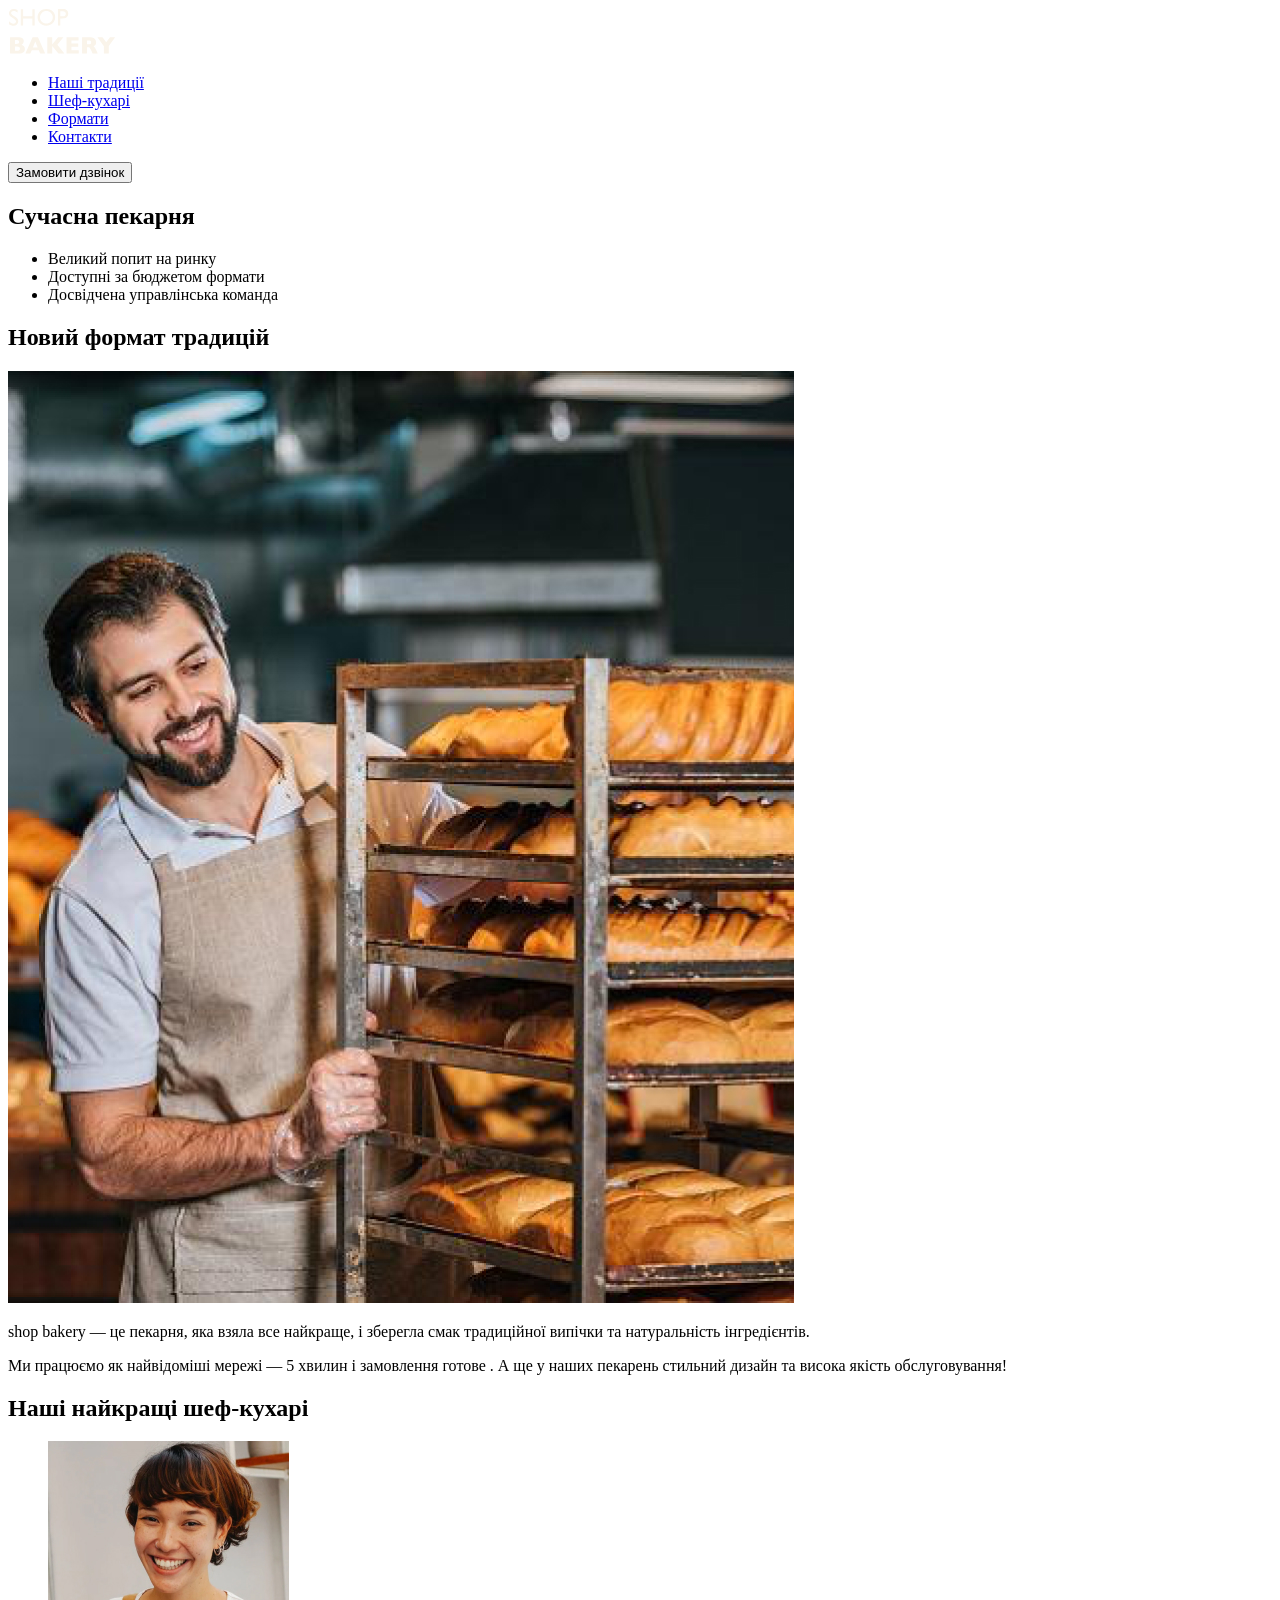
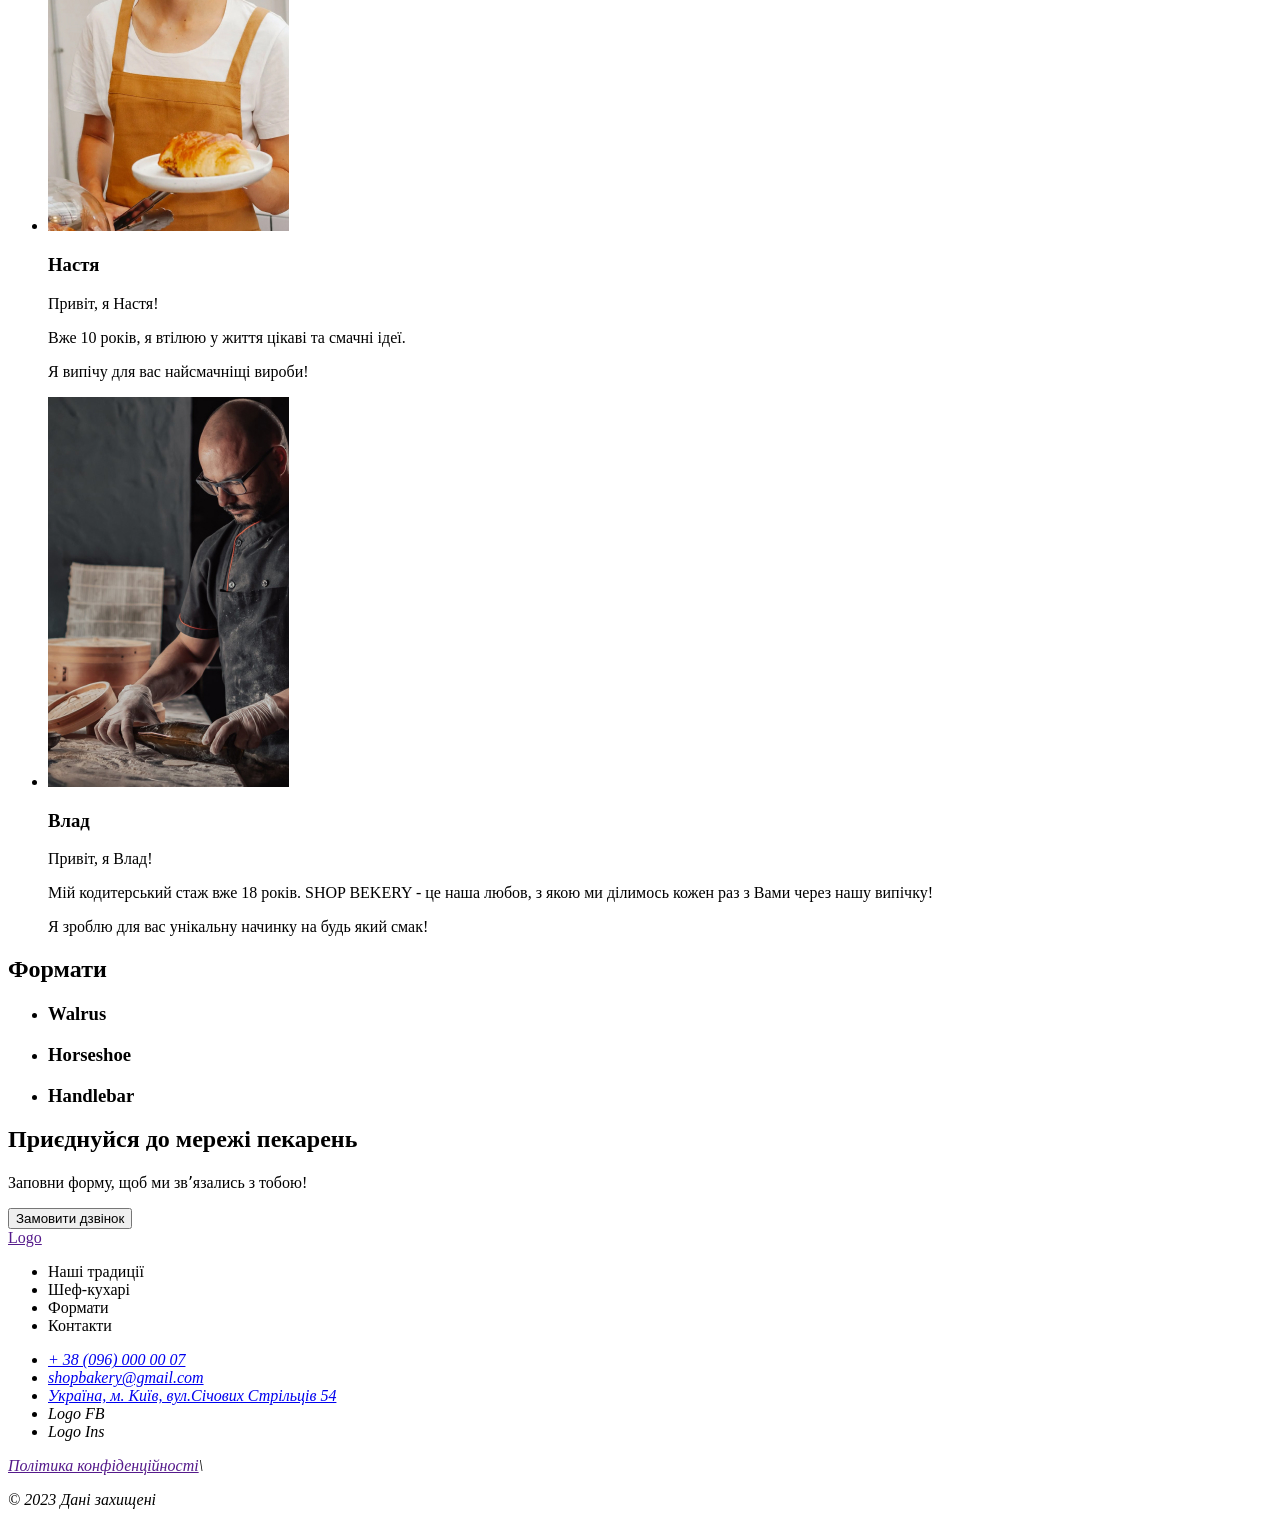
==== index.html @ 95798724 "Add files via upload Add new commit" ====
<!DOCTYPE html>
<html lang="en">

<head>
    <meta charset="UTF-8">
    <meta name="viewport" content="width=device-width, initial-scale=1.0">
    <title>BakerShop</title>
</head>

<body>
    <header>
        <nav>
            <a href=""><img src="images/logo.svg"></a>
            <ul>
                <li><a href="#">Наші традиції</li>
                <li><a href="#">Шеф-кухарі</a></li>
                <li><a href="#">Формати</a></li>
                <li><a href="#">Контакти</a></li>
            </ul>
        </nav>
        <button type="button">Замовити дзвінок</button>
    </header>
    <main>
        <section>
            <h1>Сучасна пекарня</h1>
        </section>
        <section>
            <ul>
                <li>Великий попит на ринку</li>
                <li>Доступні за бюджетом формати</li>
                <li>Досвідчена управлінська команда</li>
            </ul>
        </section>
        <section>
            <h2>Новий формат традицій</h2>
            <img src="images/baker-man@2x.jpg" alt="Батони і мужик">
            <p>shop bakery — це пекарня, яка взяла все найкраще, і зберегла смак традиційної випічки та натуральність
                інгредієнтів.</p>
            <p>Ми працюємо як найвідоміші мережі — 5 хвилин і замовлення готове . А ще у наших пекарень стильний дизайн
                та висока
                якість обслуговування!</p>
        </section>
        <section>
            <h2>Наші найкращі шеф-кухарі</h2>
            <ul>
                <li>
                    <article>
                        <img src="images/nastya-chef.jpg" alt="Настюха">
                        <h3>Настя</h3>
                        <p>Привіт, я Настя!</p>
                        <p>Вже 10 років, я втілюю
                            у життя цікаві та смачні ідеї.</p>
                        <p>Я випічу для вас
                            найсмачніщі вироби!</p>
                    </article>
                </li>
                <li>
                    <article>
                        <img src="images/vlad-chef.jpg" alt="Владос">
                        <h3>Влад</h3>
                        <p>Привіт, я Влад!</p>
                        <p>Мій кодитерський стаж вже 18 років. SHOP BEKERY - це наша любов, з якою ми ділимось кожен раз
                            з Вами через нашу випічку!</p>
                        <p>Я зроблю для вас унікальну начинку на будь який смак!</p>
                    </article>
                </li>
            </ul>
        </section>
        <section>
            <h2>Формати</h2>
            <ul>
                <li>
                    <article>
                        <h3>Walrus</h3>
                    </article>
                </li>
                <li>
                    <article>
                        <h3>Horseshoe</h3>
                    </article>
                </li>
                <li>
                    <article>
                        <h3>Handlebar</h3>
                    </article>
                </li>
            </ul>
        </section>
        <section>
            <h2>Приєднуйся до мережі пекарень</h2>
            <p>Заповни форму, щоб ми звʼязались з тобою!</p>
            <button type="button">Замовити дзвінок</button>
        </section>
    </main>
    <footer>
        <nav>
            <a href="">Logo</a>
            <ul>
                <li>Наші традиції</li>
                <li>Шеф-кухарі</li>
                <li>Формати</li>
                <li>Контакти</li>
            </ul>
            <address>
                <ul>
                    <li><a href="tel:+380960000007">+ 38 (096) 000 00 07</a></li>
                    <li><a href="mailto:shopbakery@gmail.com">shopbakery@gmail.com</a></li>
                    <li><a target="_blank" href="https://maps.app.goo.gl/tvMzSdvyXkwZxWQW9">Україна, м. Київ,
                            вул.Січових Стрільців 54</a></li>
                    <li>Logo FB</li>
                    <li>Logo Ins</li>

                </ul>
                <a href="">Політика конфіденційності</a>\
                <p>© 2023 Дані захищені</p>
            </address>
        </nav>
    </footer>
</body>

</html>
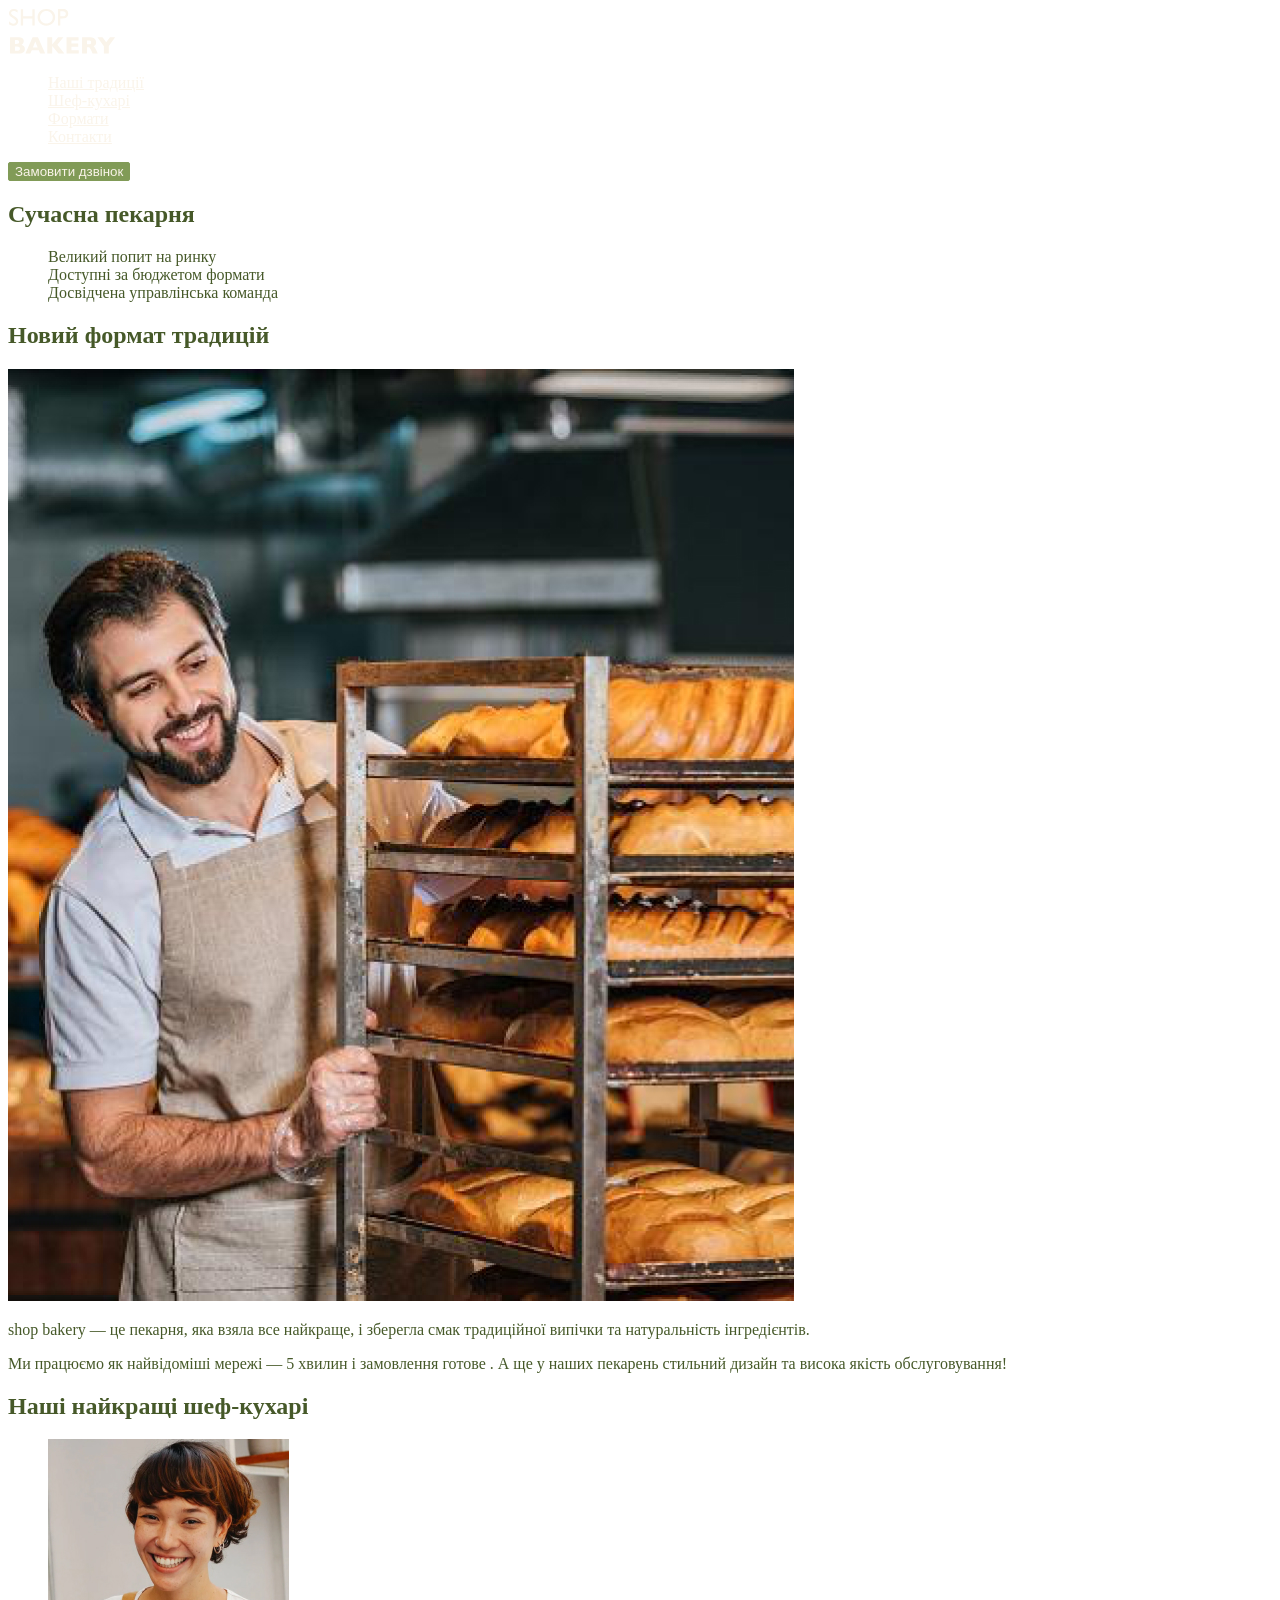
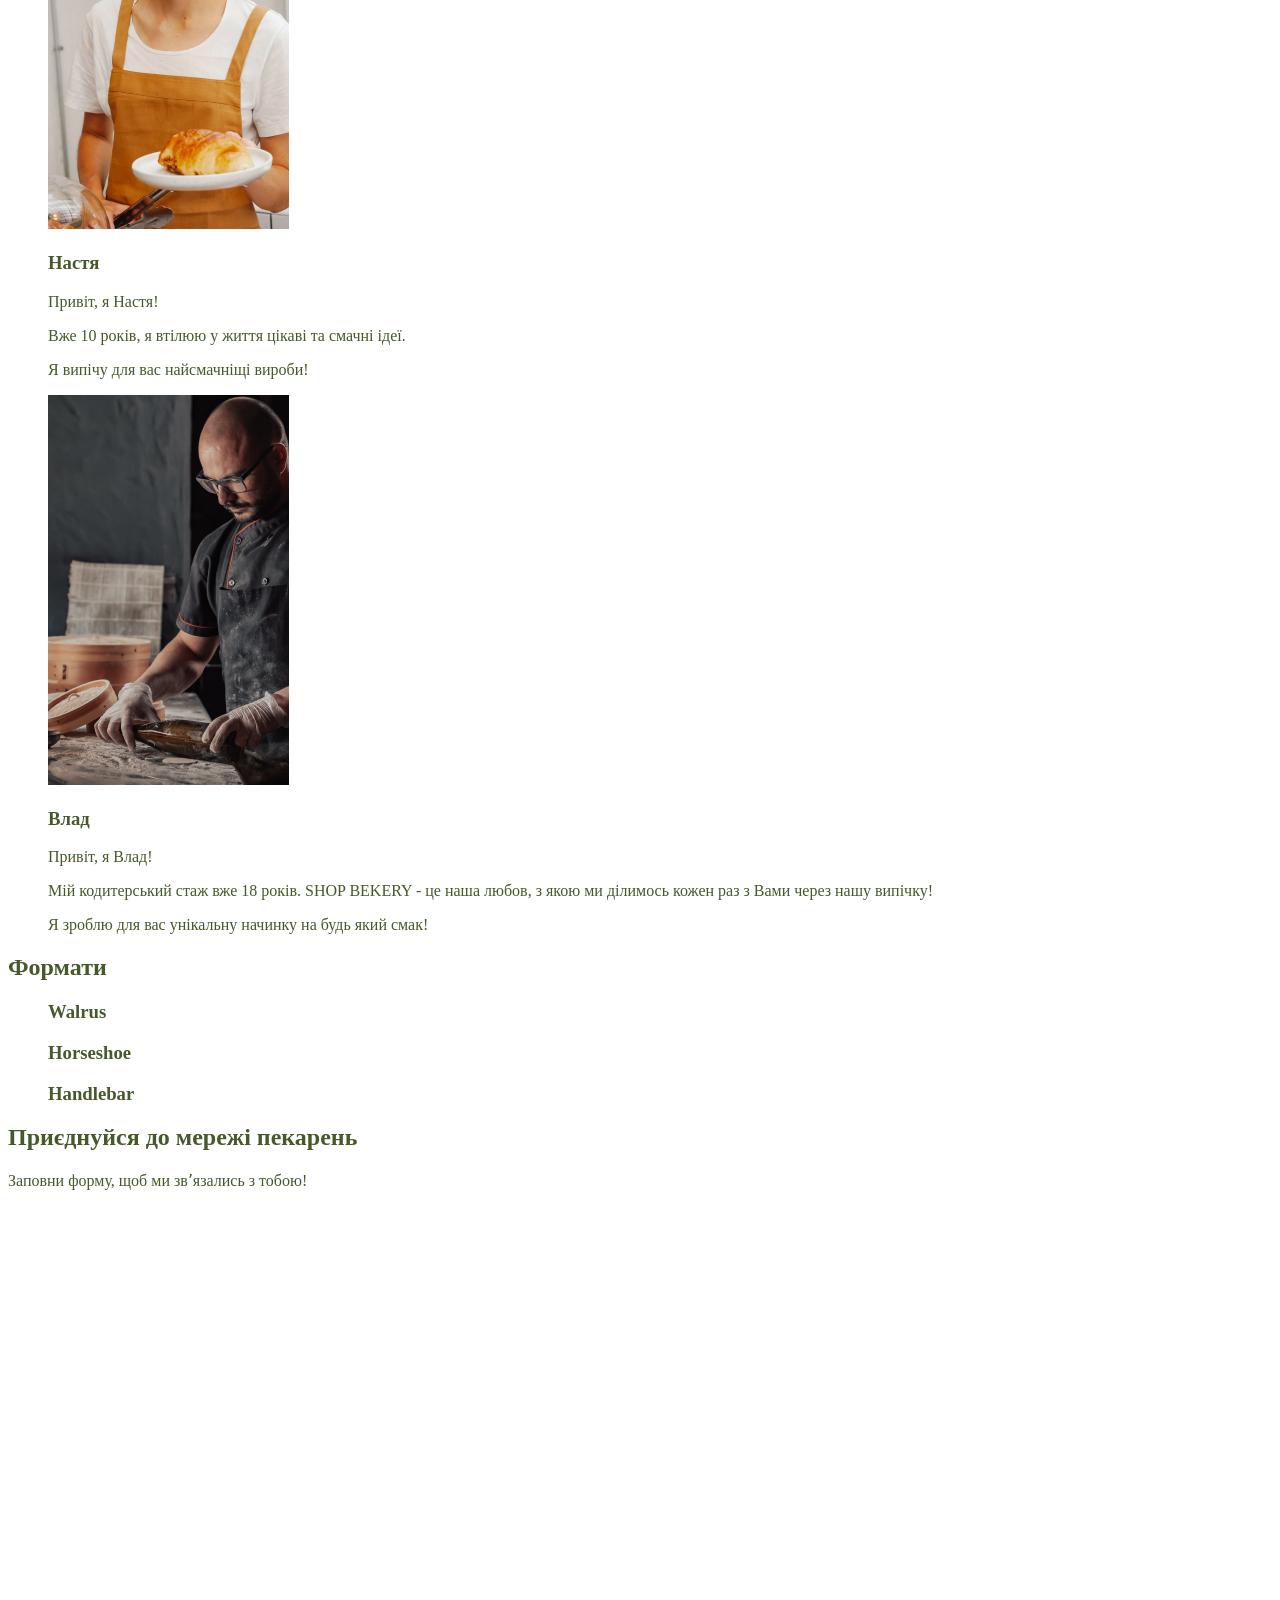
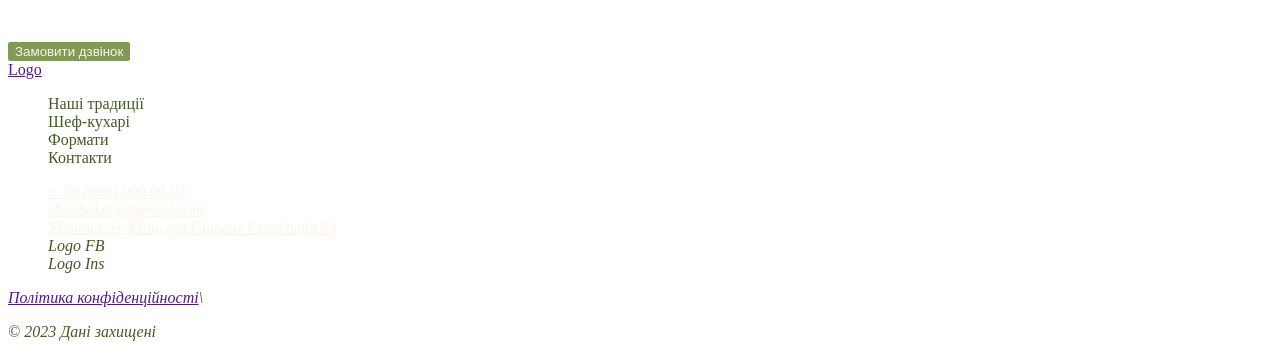
==== commit 8d95c9c6: "Update BakerShop website" ====
--- a/index.html
+++ b/index.html
@@ -4,18 +4,19 @@
 <head>
     <meta charset="UTF-8">
     <meta name="viewport" content="width=device-width, initial-scale=1.0">
+    <link href="css/styles.css" rel="stylesheet">
     <title>BakerShop</title>
 </head>
 
 <body>
     <header>
         <nav>
-            <a href=""><img src="images/logo.svg"></a>
+            <a href="/index.html"><img src="images/logo.svg"></a>
             <ul>
-                <li><a href="#">Наші традиції</li>
-                <li><a href="#">Шеф-кухарі</a></li>
-                <li><a href="#">Формати</a></li>
-                <li><a href="#">Контакти</a></li>
+                <li><a href="#traditions">Наші традиції</li>
+                <li><a href="#our-cheif">Шеф-кухарі</a></li>
+                <li><a href="#type">Формати</a></li>
+                <li><a href="#data">Контакти</a></li>
             </ul>
         </nav>
         <button type="button">Замовити дзвінок</button>
@@ -31,7 +32,7 @@
                 <li>Досвідчена управлінська команда</li>
             </ul>
         </section>
-        <section>
+        <section id="traditions">
             <h2>Новий формат традицій</h2>
             <img src="images/baker-man@2x.jpg" alt="Батони і мужик">
             <p>shop bakery — це пекарня, яка взяла все найкраще, і зберегла смак традиційної випічки та натуральність
@@ -40,7 +41,7 @@
                 та висока
                 якість обслуговування!</p>
         </section>
-        <section>
+        <section id='our-cheif'>
             <h2>Наші найкращі шеф-кухарі</h2>
             <ul>
                 <li>
@@ -66,7 +67,7 @@
                 </li>
             </ul>
         </section>
-        <section>
+        <section id='type'>
             <h2>Формати</h2>
             <ul>
                 <li>
@@ -86,10 +87,14 @@
                 </li>
             </ul>
         </section>
-        <section>
+        <section id='data'>
             <h2>Приєднуйся до мережі пекарень</h2>
             <p>Заповни форму, щоб ми звʼязались з тобою!</p>
             <button type="button">Замовити дзвінок</button>
+            <iframe
+                src="https://www.google.com/maps/embed?pb=!1m18!1m12!1m3!1d1925.090411204096!2d30.488788131143412!3d50.456521998063295!2m3!1f0!2f0!3f0!3m2!1i1024!2i768!4f13.1!3m3!1m2!1s0x40d4ce637c006b2d%3A0xaf86385f19996ff0!2z0LLRg9C70LjRhtGPINCh0ZbRh9C-0LLQuNGFINCh0YLRgNGW0LvRjNGG0ZbQsiwgNTQsINCa0LjRl9CyLCAwMjAwMA!5e0!3m2!1suk!2sua!4v1793465116703!5m2!1suk!2sua"
+                width="600" height="450" style="border:0;" allowfullscreen="" loading="lazy"
+                referrerpolicy="strict-origin-when-cross-origin"></iframe>
         </section>
     </main>
     <footer>
@@ -112,7 +117,7 @@
 
                 </ul>
                 <a href="">Політика конфіденційності</a>\
-                <p>© 2023 Дані захищені</p>
+                <p>&copy; 2023 Дані захищені</p>
             </address>
         </nav>
     </footer>
--- a/css/styles.css
+++ b/css/styles.css
@@ -0,0 +1,28 @@
+:root {
+    --color-primary-dark: #31261a;
+    --color-primary-light: #faf4ea;
+    --color-brand-dark: #465929;
+    --color-brand-light: #819b57;
+}
+body {
+    color: var(--color-brand-dark)
+}
+ul {
+    list-style-type: none;
+}
+li > a{
+    color: var(--color-primary-light);
+}
+li > a:hover {
+    color:var(--color-brand-light)
+}
+button {
+    background-color: var(--color-brand-light);
+    color: var(--color-primary-light);
+    border-radius: 2px;
+    border: 1px solid var(--color-brand-light);
+}
+button:hover {
+    background-color: var(--color-primary-light);
+    color: var(--color-brand-light);
+}
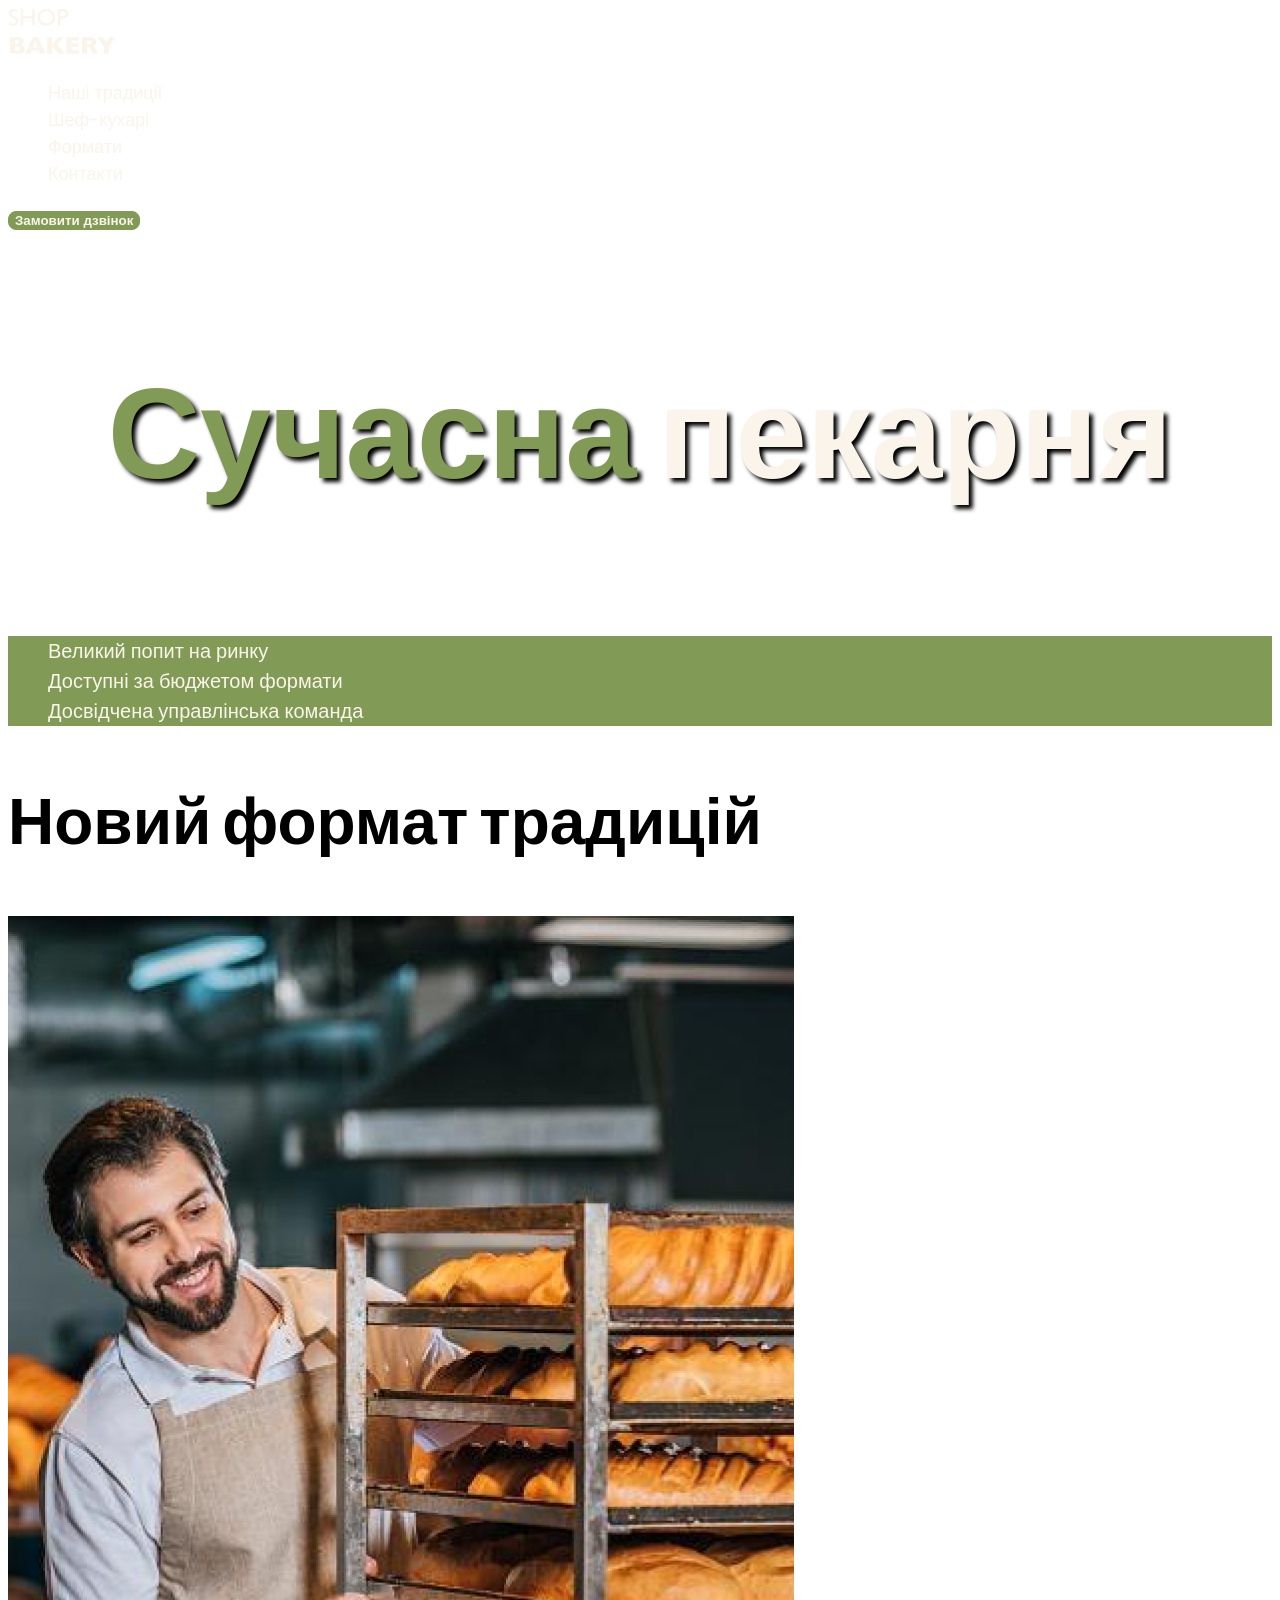
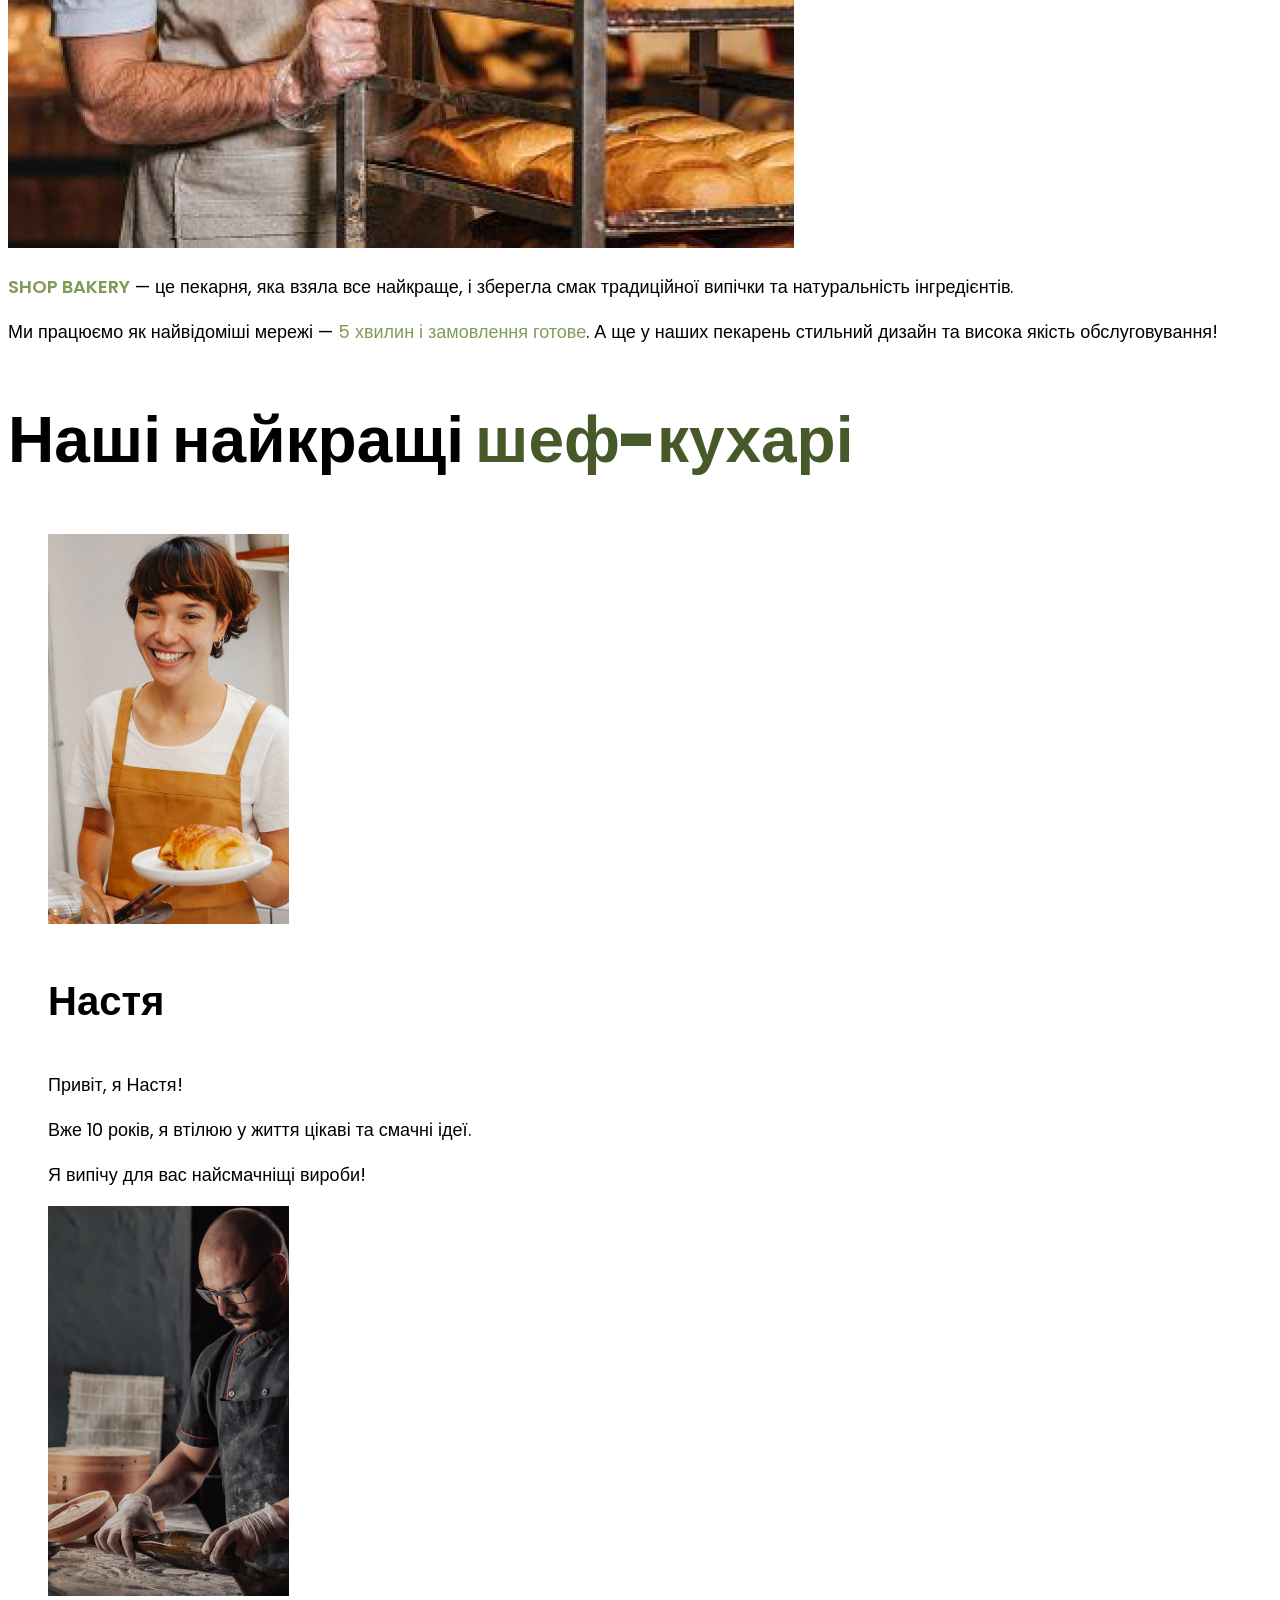
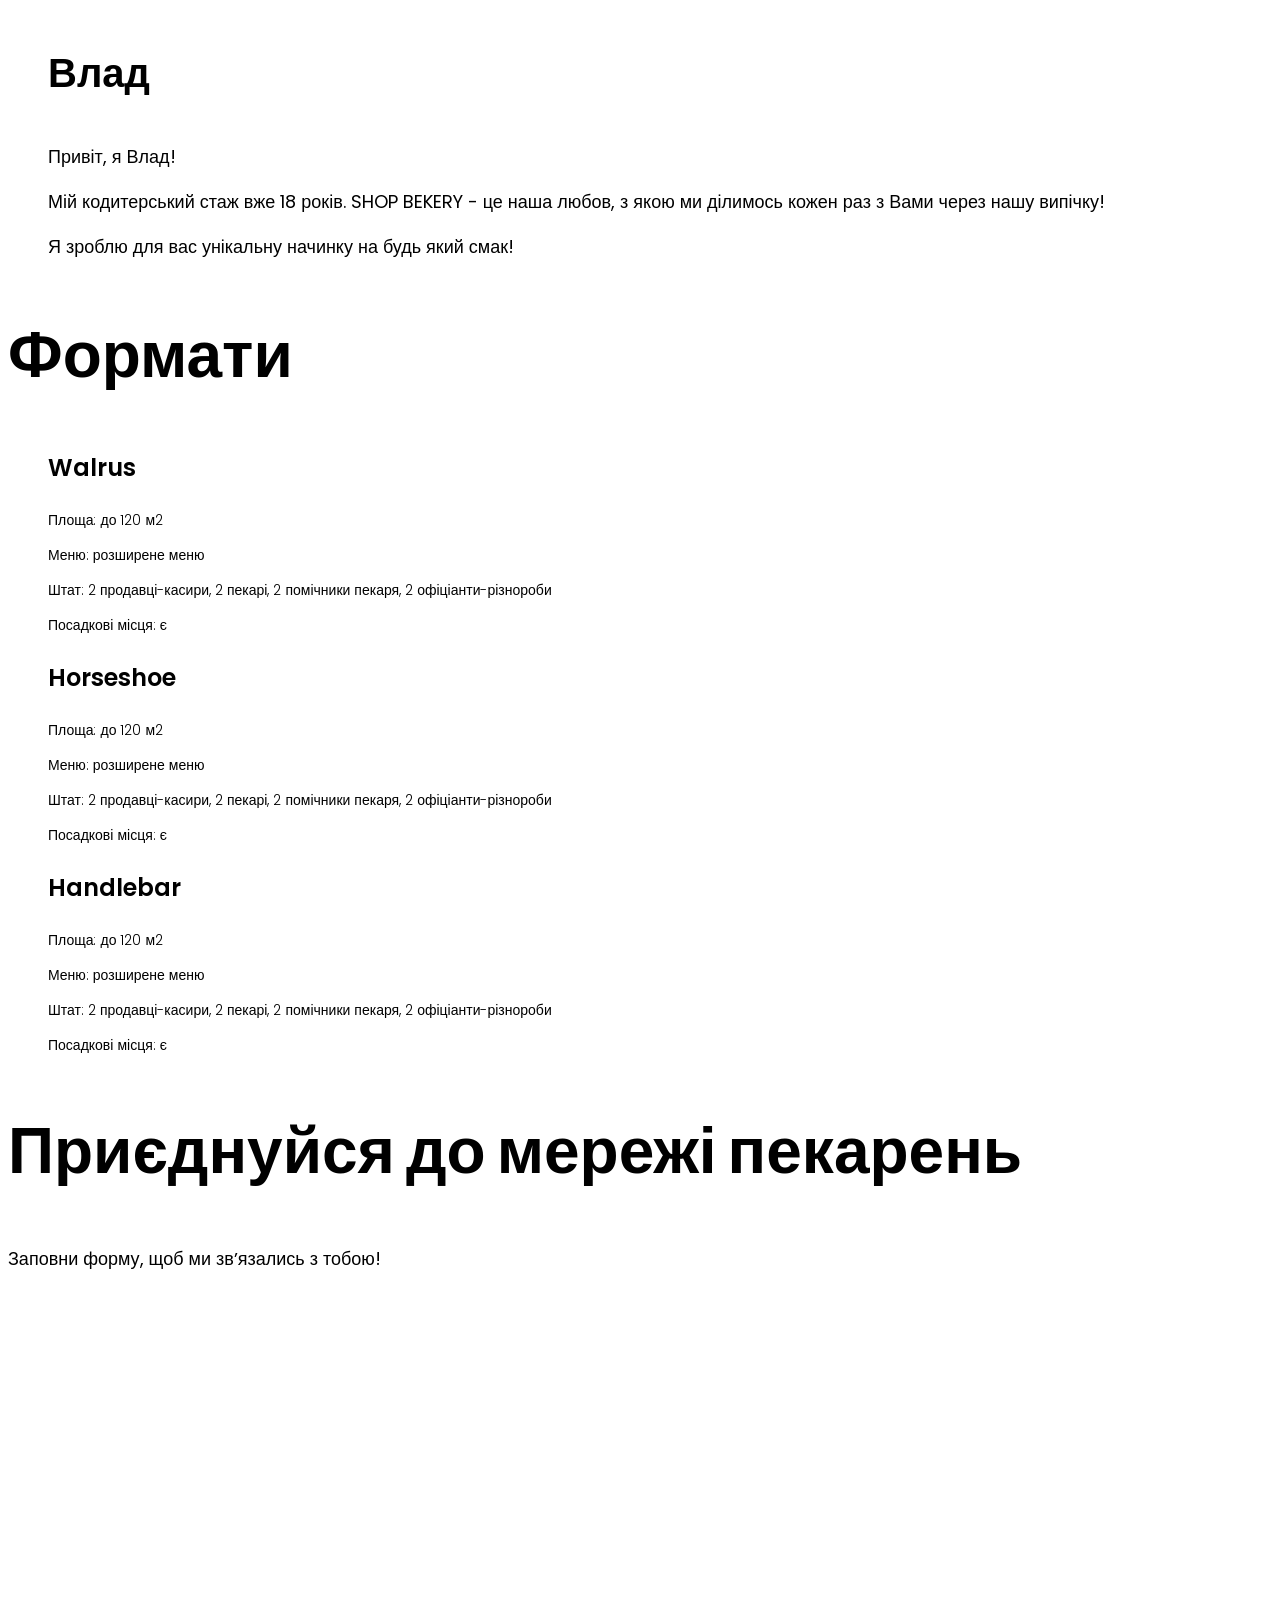
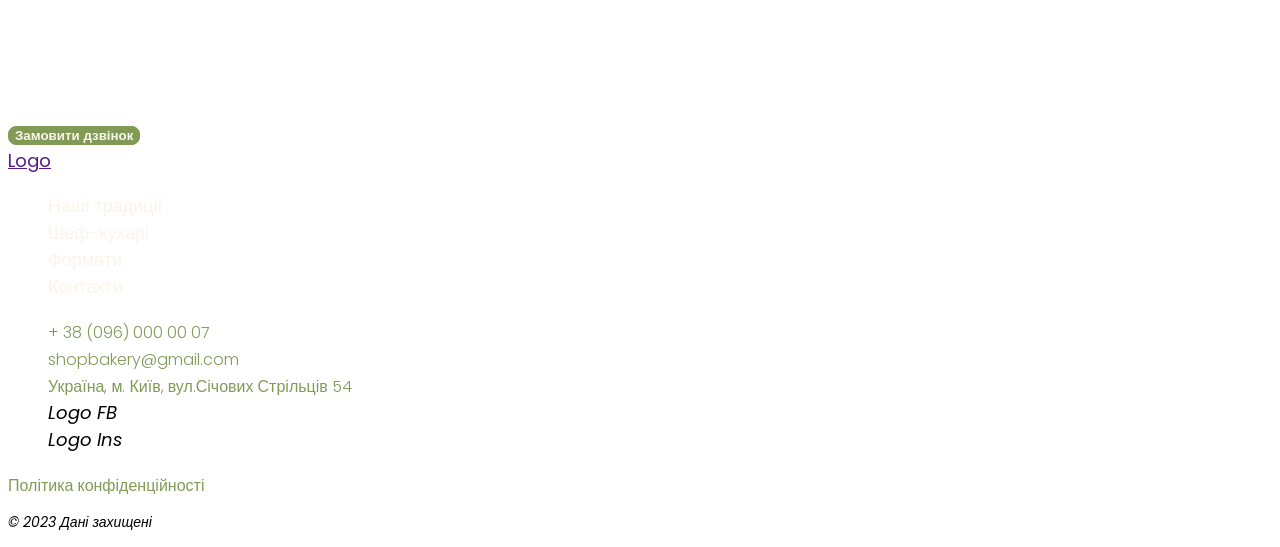
==== commit a1779623: "feat: update CV and project" ====
--- a/index.html
+++ b/index.html
@@ -4,6 +4,11 @@
 <head>
     <meta charset="UTF-8">
     <meta name="viewport" content="width=device-width, initial-scale=1.0">
+    <!-- Fonts -->
+    <!-- <link rel="preconnect" href="https://fonts.googleapis.com">
+    <link rel="preconnect" href="https://fonts.gstatic.com" crossorigin>
+    <link href="https://fonts.googleapis.com/css2?family=Poppins:wght@300;400;600;900&display=swap" rel="stylesheet"> -->
+    <!-- CSS -->
     <link href="css/styles.css" rel="stylesheet">
     <title>BakerShop</title>
 </head>
@@ -23,31 +28,33 @@
     </header>
     <main>
         <section>
-            <h1>Сучасна пекарня</h1>
+            <h1 class="hero-title"><span class=accent>Сучасна</span> пекарня</h1>
         </section>
         <section>
-            <ul>
-                <li>Великий попит на ринку</li>
-                <li>Доступні за бюджетом формати</li>
-                <li>Досвідчена управлінська команда</li>
+            <ul class='advantages-list'>
+                <li class='advantages-item'>Великий попит на ринку</li>
+                <li class='advantages-item'>Доступні за бюджетом формати</li>
+                <li class='advantages-item'>Досвідчена управлінська команда</li>
             </ul>
         </section>
         <section id="traditions">
-            <h2>Новий формат традицій</h2>
+            <h2 class='section-title'>Новий формат традицій</h2>
             <img src="images/baker-man@2x.jpg" alt="Батони і мужик">
-            <p>shop bakery — це пекарня, яка взяла все найкраще, і зберегла смак традиційної випічки та натуральність
+            <p class="traditions-text"><span class='up'>shop bakery</span> — це пекарня, яка взяла все найкраще, і
+                зберегла смак традиційної випічки та натуральність
                 інгредієнтів.</p>
-            <p>Ми працюємо як найвідоміші мережі — 5 хвилин і замовлення готове . А ще у наших пекарень стильний дизайн
+            <p class="traditions-text">Ми працюємо як найвідоміші мережі — <span class=low>5 хвилин і замовлення
+                    готове</span>. А ще у наших пекарень стильний дизайн
                 та висока
                 якість обслуговування!</p>
         </section>
         <section id='our-cheif'>
-            <h2>Наші найкращі шеф-кухарі</h2>
+            <h2 class='section-title'>Наші найкращі <span class="accent">шеф-кухарі</span></h2>
             <ul>
                 <li>
                     <article>
                         <img src="images/nastya-chef.jpg" alt="Настюха">
-                        <h3>Настя</h3>
+                        <h3 class="cheif-title">Настя</h3>
                         <p>Привіт, я Настя!</p>
                         <p>Вже 10 років, я втілюю
                             у життя цікаві та смачні ідеї.</p>
@@ -58,7 +65,7 @@
                 <li>
                     <article>
                         <img src="images/vlad-chef.jpg" alt="Владос">
-                        <h3>Влад</h3>
+                        <h3 class="cheif-title">Влад</h3>
                         <p>Привіт, я Влад!</p>
                         <p>Мій кодитерський стаж вже 18 років. SHOP BEKERY - це наша любов, з якою ми ділимось кожен раз
                             з Вами через нашу випічку!</p>
@@ -68,27 +75,50 @@
             </ul>
         </section>
         <section id='type'>
-            <h2>Формати</h2>
+            <h2 class='section-title'>Формати</h2>
             <ul>
                 <li>
                     <article>
-                        <h3>Walrus</h3>
+                        <h3 class="format-title">Walrus</h3>
+                        <div class="format-text">
+                            <p>Площа: до 120 м2</p>
+                            <p>Меню: розширене меню</p>
+                            <p>Штат: 2 продавці-касири, 2 пекарі, 2 помічники пекаря, 2
+                                офіціанти-різнороби</p>
+                            <p>Посадкові місця: є</p>
+                        </div>
+
+
                     </article>
                 </li>
                 <li>
                     <article>
-                        <h3>Horseshoe</h3>
+                        <h3 class="format-title">Horseshoe</h3>
+                        <div class="format-text">
+                            <p>Площа: до 120 м2</p>
+                            <p>Меню: розширене меню</p>
+                            <p>Штат: 2 продавці-касири, 2 пекарі, 2 помічники пекаря, 2
+                                офіціанти-різнороби</p>
+                            <p>Посадкові місця: є</p>
+                        </div>
                     </article>
                 </li>
                 <li>
                     <article>
-                        <h3>Handlebar</h3>
+                        <h3 class="format-title">Handlebar</h3>
+                        <div class="format-text">
+                            <p>Площа: до 120 м2</p>
+                            <p>Меню: розширене меню</p>
+                            <p>Штат: 2 продавці-касири, 2 пекарі, 2 помічники пекаря, 2
+                                офіціанти-різнороби</p>
+                            <p>Посадкові місця: є</p>
+                        </div>
                     </article>
                 </li>
             </ul>
         </section>
         <section id='data'>
-            <h2>Приєднуйся до мережі пекарень</h2>
+            <h2 class='section-title'>Приєднуйся до мережі пекарень</h2>
             <p>Заповни форму, щоб ми звʼязались з тобою!</p>
             <button type="button">Замовити дзвінок</button>
             <iframe
@@ -101,23 +131,24 @@
         <nav>
             <a href="">Logo</a>
             <ul>
-                <li>Наші традиції</li>
-                <li>Шеф-кухарі</li>
-                <li>Формати</li>
-                <li>Контакти</li>
+                <li><a href="#traditions">Наші традиції</li>
+                <li><a href="#our-cheif">Шеф-кухарі</a></li>
+                <li><a href="#type">Формати</a></li>
+                <li><a href="#data">Контакти</a></li>
             </ul>
             <address>
                 <ul>
-                    <li><a href="tel:+380960000007">+ 38 (096) 000 00 07</a></li>
-                    <li><a href="mailto:shopbakery@gmail.com">shopbakery@gmail.com</a></li>
-                    <li><a target="_blank" href="https://maps.app.goo.gl/tvMzSdvyXkwZxWQW9">Україна, м. Київ,
+                    <li><a class="address-link" href="tel:+380960000007">+ 38 (096) 000 00 07</a></li>
+                    <li><a class="address-link" href="mailto:shopbakery@gmail.com">shopbakery@gmail.com</a></li>
+                    <li><a class="address-link" target="_blank"
+                            href="https://maps.app.goo.gl/tvMzSdvyXkwZxWQW9">Україна, м. Київ,
                             вул.Січових Стрільців 54</a></li>
                     <li>Logo FB</li>
                     <li>Logo Ins</li>
 
                 </ul>
-                <a href="">Політика конфіденційності</a>\
-                <p>&copy; 2023 Дані захищені</p>
+                <a class="address-link" href="">Політика конфіденційності</a>
+                <p class="address-copyright">&copy; 2023 Дані захищені</p>
             </address>
         </nav>
     </footer>
--- a/css/styles.css
+++ b/css/styles.css
@@ -1,3 +1,200 @@
+/* poppins-100 - latin */
+@font-face {
+    font-display: swap;
+    /* Check https://developer.mozilla.org/en-US/docs/Web/CSS/@font-face/font-display for other options. */
+    font-family: 'Poppins';
+    font-style: normal;
+    font-weight: 100;
+    src: url('../fonts/poppins-v24-latin-100.woff2') format('woff2');
+    /* Chrome 36+, Opera 23+, Firefox 39+, Safari 12+, iOS 10+ */
+}
+
+/* poppins-100italic - latin */
+@font-face {
+    font-display: swap;
+    /* Check https://developer.mozilla.org/en-US/docs/Web/CSS/@font-face/font-display for other options. */
+    font-family: 'Poppins';
+    font-style: italic;
+    font-weight: 100;
+    src: url('../fonts/poppins-v24-latin-100italic.woff2') format('woff2');
+    /* Chrome 36+, Opera 23+, Firefox 39+, Safari 12+, iOS 10+ */
+}
+
+/* poppins-200 - latin */
+@font-face {
+    font-display: swap;
+    /* Check https://developer.mozilla.org/en-US/docs/Web/CSS/@font-face/font-display for other options. */
+    font-family: 'Poppins';
+    font-style: normal;
+    font-weight: 200;
+    src: url('../fonts/poppins-v24-latin-200.woff2') format('woff2');
+    /* Chrome 36+, Opera 23+, Firefox 39+, Safari 12+, iOS 10+ */
+}
+
+/* poppins-200italic - latin */
+@font-face {
+    font-display: swap;
+    /* Check https://developer.mozilla.org/en-US/docs/Web/CSS/@font-face/font-display for other options. */
+    font-family: 'Poppins';
+    font-style: italic;
+    font-weight: 200;
+    src: url('../fonts/poppins-v24-latin-200italic.woff2') format('woff2');
+    /* Chrome 36+, Opera 23+, Firefox 39+, Safari 12+, iOS 10+ */
+}
+
+/* poppins-300 - latin */
+@font-face {
+    font-display: swap;
+    /* Check https://developer.mozilla.org/en-US/docs/Web/CSS/@font-face/font-display for other options. */
+    font-family: 'Poppins';
+    font-style: normal;
+    font-weight: 300;
+    src: url('../fonts/poppins-v24-latin-300.woff2') format('woff2');
+    /* Chrome 36+, Opera 23+, Firefox 39+, Safari 12+, iOS 10+ */
+}
+
+/* poppins-300italic - latin */
+@font-face {
+    font-display: swap;
+    /* Check https://developer.mozilla.org/en-US/docs/Web/CSS/@font-face/font-display for other options. */
+    font-family: 'Poppins';
+    font-style: italic;
+    font-weight: 300;
+    src: url('../fonts/poppins-v24-latin-300italic.woff2') format('woff2');
+    /* Chrome 36+, Opera 23+, Firefox 39+, Safari 12+, iOS 10+ */
+}
+
+/* poppins-regular - latin */
+@font-face {
+    font-display: swap;
+    /* Check https://developer.mozilla.org/en-US/docs/Web/CSS/@font-face/font-display for other options. */
+    font-family: 'Poppins';
+    font-style: normal;
+    font-weight: 400;
+    src: url('../fonts/poppins-v24-latin-regular.woff2') format('woff2');
+    /* Chrome 36+, Opera 23+, Firefox 39+, Safari 12+, iOS 10+ */
+}
+
+/* poppins-italic - latin */
+@font-face {
+    font-display: swap;
+    /* Check https://developer.mozilla.org/en-US/docs/Web/CSS/@font-face/font-display for other options. */
+    font-family: 'Poppins';
+    font-style: italic;
+    font-weight: 400;
+    src: url('../fonts/poppins-v24-latin-italic.woff2') format('woff2');
+    /* Chrome 36+, Opera 23+, Firefox 39+, Safari 12+, iOS 10+ */
+}
+
+/* poppins-500 - latin */
+@font-face {
+    font-display: swap;
+    /* Check https://developer.mozilla.org/en-US/docs/Web/CSS/@font-face/font-display for other options. */
+    font-family: 'Poppins';
+    font-style: normal;
+    font-weight: 500;
+    src: url('../fonts/poppins-v24-latin-500.woff2') format('woff2');
+    /* Chrome 36+, Opera 23+, Firefox 39+, Safari 12+, iOS 10+ */
+}
+
+/* poppins-500italic - latin */
+@font-face {
+    font-display: swap;
+    /* Check https://developer.mozilla.org/en-US/docs/Web/CSS/@font-face/font-display for other options. */
+    font-family: 'Poppins';
+    font-style: italic;
+    font-weight: 500;
+    src: url('../fonts/poppins-v24-latin-500italic.woff2') format('woff2');
+    /* Chrome 36+, Opera 23+, Firefox 39+, Safari 12+, iOS 10+ */
+}
+
+/* poppins-600 - latin */
+@font-face {
+    font-display: swap;
+    /* Check https://developer.mozilla.org/en-US/docs/Web/CSS/@font-face/font-display for other options. */
+    font-family: 'Poppins';
+    font-style: normal;
+    font-weight: 600;
+    src: url('../fonts/poppins-v24-latin-600.woff2') format('woff2');
+    /* Chrome 36+, Opera 23+, Firefox 39+, Safari 12+, iOS 10+ */
+}
+
+/* poppins-600italic - latin */
+@font-face {
+    font-display: swap;
+    /* Check https://developer.mozilla.org/en-US/docs/Web/CSS/@font-face/font-display for other options. */
+    font-family: 'Poppins';
+    font-style: italic;
+    font-weight: 600;
+    src: url('../fonts/poppins-v24-latin-600italic.woff2') format('woff2');
+    /* Chrome 36+, Opera 23+, Firefox 39+, Safari 12+, iOS 10+ */
+}
+
+/* poppins-700 - latin */
+@font-face {
+    font-display: swap;
+    /* Check https://developer.mozilla.org/en-US/docs/Web/CSS/@font-face/font-display for other options. */
+    font-family: 'Poppins';
+    font-style: normal;
+    font-weight: 700;
+    src: url('../fonts/poppins-v24-latin-700.woff2') format('woff2');
+    /* Chrome 36+, Opera 23+, Firefox 39+, Safari 12+, iOS 10+ */
+}
+
+/* poppins-700italic - latin */
+@font-face {
+    font-display: swap;
+    /* Check https://developer.mozilla.org/en-US/docs/Web/CSS/@font-face/font-display for other options. */
+    font-family: 'Poppins';
+    font-style: italic;
+    font-weight: 700;
+    src: url('../fonts/poppins-v24-latin-700italic.woff2') format('woff2');
+    /* Chrome 36+, Opera 23+, Firefox 39+, Safari 12+, iOS 10+ */
+}
+
+/* poppins-800 - latin */
+@font-face {
+    font-display: swap;
+    /* Check https://developer.mozilla.org/en-US/docs/Web/CSS/@font-face/font-display for other options. */
+    font-family: 'Poppins';
+    font-style: normal;
+    font-weight: 800;
+    src: url('../fonts/poppins-v24-latin-800.woff2') format('woff2');
+    /* Chrome 36+, Opera 23+, Firefox 39+, Safari 12+, iOS 10+ */
+}
+
+/* poppins-800italic - latin */
+@font-face {
+    font-display: swap;
+    /* Check https://developer.mozilla.org/en-US/docs/Web/CSS/@font-face/font-display for other options. */
+    font-family: 'Poppins';
+    font-style: italic;
+    font-weight: 800;
+    src: url('../fonts/poppins-v24-latin-800italic.woff2') format('woff2');
+    /* Chrome 36+, Opera 23+, Firefox 39+, Safari 12+, iOS 10+ */
+}
+
+/* poppins-900 - latin */
+@font-face {
+    font-display: swap;
+    /* Check https://developer.mozilla.org/en-US/docs/Web/CSS/@font-face/font-display for other options. */
+    font-family: 'Poppins';
+    font-style: normal;
+    font-weight: 900;
+    src: url('../fonts/poppins-v24-latin-900.woff2') format('woff2');
+    /* Chrome 36+, Opera 23+, Firefox 39+, Safari 12+, iOS 10+ */
+}
+
+/* poppins-900italic - latin */
+@font-face {
+    font-display: swap;
+    /* Check https://developer.mozilla.org/en-US/docs/Web/CSS/@font-face/font-display for other options. */
+    font-family: 'Poppins';
+    font-style: italic;
+    font-weight: 900;
+    src: url('../fonts/poppins-v24-latin-900italic.woff2') format('woff2');
+    /* Chrome 36+, Opera 23+, Firefox 39+, Safari 12+, iOS 10+ */
+}
 :root {
     --color-primary-dark: #31261a;
     --color-primary-light: #faf4ea;
@@ -5,24 +202,100 @@
     --color-brand-light: #819b57;
 }
 body {
-    color: var(--color-brand-dark)
+    /* color: var(--color-brand-dark); */
+    font-family: 'Poppins', sans-serif;
+    font-size: 18px;
+    font-weight: 400;
+    line-height: 1.5;
 }
 ul {
     list-style-type: none;
 }
 li > a{
     color: var(--color-primary-light);
+    text-decoration: none;
 }
 li > a:hover {
-    color:var(--color-brand-light)
+    color:var(--color-brand-light);
+    font-weight: 600 ;
 }
 button {
     background-color: var(--color-brand-light);
     color: var(--color-primary-light);
-    border-radius: 2px;
+    border-radius: 8px;
     border: 1px solid var(--color-brand-light);
+    font-weight: 600;
+    cursor: pointer;
 }
 button:hover {
     background-color: var(--color-primary-light);
     color: var(--color-brand-light);
+}
+.hero-title {
+    color: var(--color-primary-light);
+    font-family: 'Poppins', sans-serif;
+    font-weight: 900;
+    text-align: center;
+    /* text-transform: uppercase; */
+    text-shadow: 4px 4px 4px black;
+    /* white-space: nowrap; */
+    /* letter-spacing: 10px; */
+    font-size: 128px;
+}
+.hero-title .accent {
+    color:  var(--color-brand-light);
+    
+}
+.poppins-black {
+    font-family: "Poppins", sans-serif;
+    font-weight: 900;
+    font-style: normal;
+}
+/* .traditions-text {
+    white-space: nowrap;
+} */
+.traditions-text .up {
+    text-transform: uppercase;
+    color: var(--color-brand-light);
+    font-weight: 600;
+}
+.traditions-text .low {
+    color: var(--color-brand-light)
+}
+.advantages-list{
+    background-color: var(--color-brand-light);
+    color: var(--color-primary-light);
+    font-weight: 300;
+    font-size: 20px;
+}
+.section-title {
+    font-size: 64px;
+    font-weight: 900;
+    line-height: 1.3;
+}
+.section-title .accent{
+    color: var(--color-brand-dark)
+}
+.cheif-title {
+    font-weight: 600;
+    font-size: 40px;
+}
+.format-title {
+    font-size: 24px;
+    font-weight: 600;
+}
+.format-text {
+    font-size: 14px;
+    font-weight: 300;
+}
+.address-link {
+    color: var(--color-brand-light);
+    font-size: 16px;
+    font-weight: 300;
+    text-decoration: none;
+    font-style: normal;
+}
+.address-copyright {
+    font-size: 14px;
+    font-weight: 400;
 }
